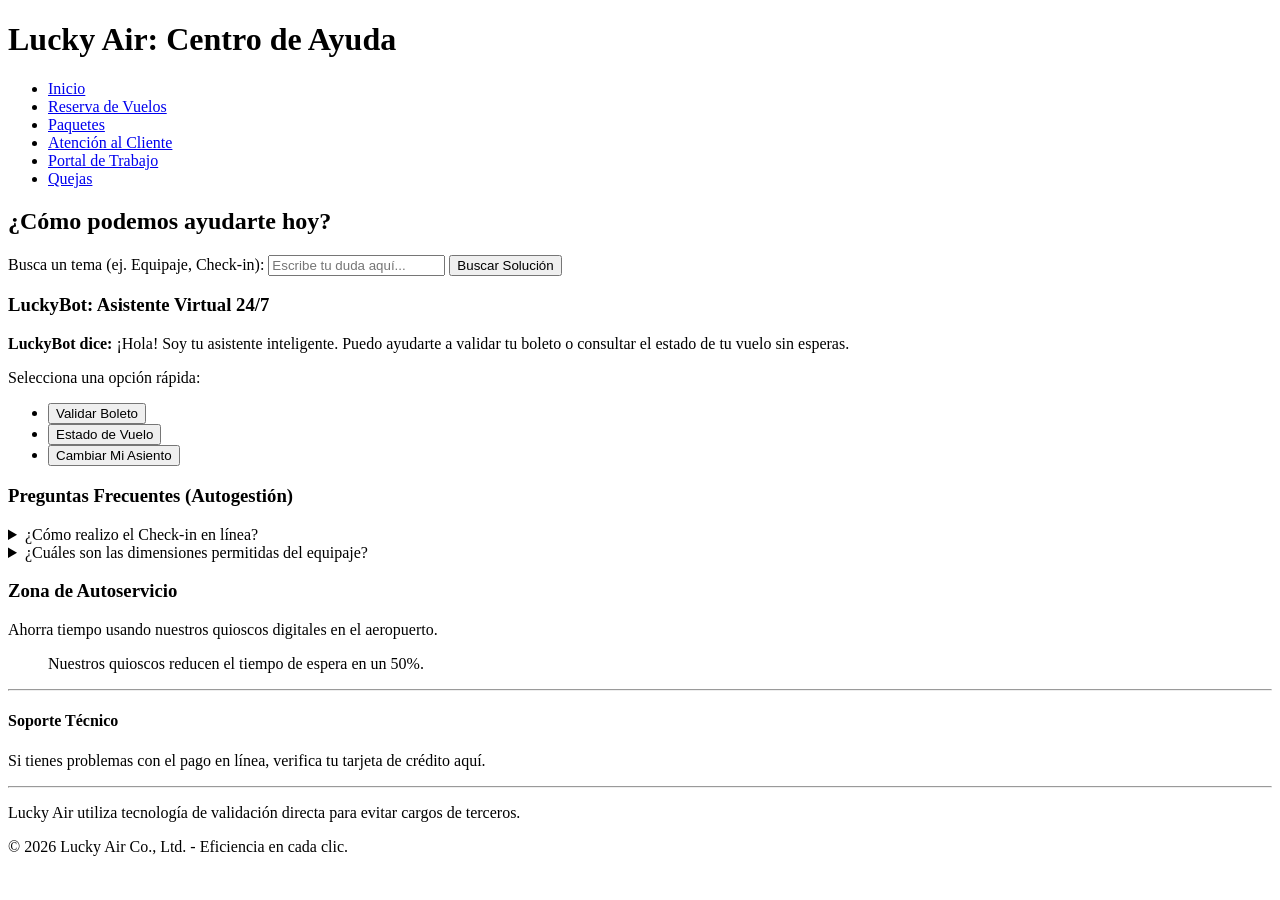
==== pages/atencion.html @ 8fe73ed5 "feat: creacion de paginas principales" ====
<!DOCTYPE html>
<html lang="es">
<head>
    <meta charset="UTF-8">
    <title>Lucky Air - Centro de Ayuda Autogestionado</title>
</head>
<body>

    <header id="main-header">
        <h1>Lucky Air: Centro de Ayuda</h1>
        <nav id="main-nav">
            <ul>
                <li><a href="../index.html">Inicio</a></li>
                <li><a href="reserva.html">Reserva de Vuelos</a></li>
                <li><a href="paquetes.html">Paquetes</a></li>
                <li><a href="atencion.html">Atención al Cliente</a></li>
                <li><a href="trabajo.html">Portal de Trabajo</a></li>
                <li><a href="quejas.html">Quejas</a></li>
            </ul>
        </nav>
    </header>

    <main id="support-content">
        <section id="help-search">
            <h2>¿Cómo podemos ayudarte hoy?</h2>
            <form>
                <label for="search-input">Busca un tema (ej. Equipaje, Check-in):</label>
                <input type="search" id="search-input" name="q" placeholder="Escribe tu duda aquí...">
                <button type="submit">Buscar Solución</button>
            </form>
        </section>

        <section id="chatbot-interface">
            <h3>LuckyBot: Asistente Virtual 24/7</h3>
            <article>
                <p><strong>LuckyBot dice:</strong> ¡Hola! Soy tu asistente inteligente. Puedo ayudarte a validar tu boleto o consultar el estado de tu vuelo sin esperas.</p>

                <p>Selecciona una opción rápida:</p>
                <nav id="bot-options">
                    <ul>
                        <li><button type="button">Validar Boleto</button></li>
                        <li><button type="button">Estado de Vuelo</button></li>
                        <li><button type="button">Cambiar Mi Asiento</button></li>
                    </ul>
                </nav>
            </article>
        </section>

        <section id="faq-section">
            <h3>Preguntas Frecuentes (Autogestión)</h3>

            <details>
                <summary>¿Cómo realizo el Check-in en línea?</summary>
                <p>Puedes hacerlo desde nuestro portal web 24 horas antes de tu vuelo. No necesitas imprimir el pase de abordar, aceptamos códigos QR en el móvil.</p>
            </details>

            <details>
                <summary>¿Cuáles son las dimensiones permitidas del equipaje?</summary>
                <dl>
                    <dt>Artículo Personal</dt>
                    <dd>40cm x 30cm x 20cm (Gratis)</dd>
                    <dt>Equipaje de Mano</dt>
                    <dd>55cm x 40cm x 25cm (Costo adicional)</dd>
                </dl>
            </details>
        </section>
    </main>

    <aside id="self-service-sidebar">
        <h3>Zona de Autoservicio</h3>
        <p>Ahorra tiempo usando nuestros quioscos digitales en el aeropuerto.</p>
        <figure>
            <figcaption>Nuestros quioscos reducen el tiempo de espera en un 50%.</figcaption>
        </figure>
        <hr>
        <h4>Soporte Técnico</h4>
        <p>Si tienes problemas con el pago en línea, verifica tu tarjeta de crédito aquí.</p>
    </aside>

    <footer id="main-footer">
        <hr>
        <p>Lucky Air utiliza tecnología de validación directa para evitar cargos de terceros.</p>
        <p>&copy; 2026 Lucky Air Co., Ltd. - Eficiencia en cada clic.</p>
    </footer>

</body>
</html>
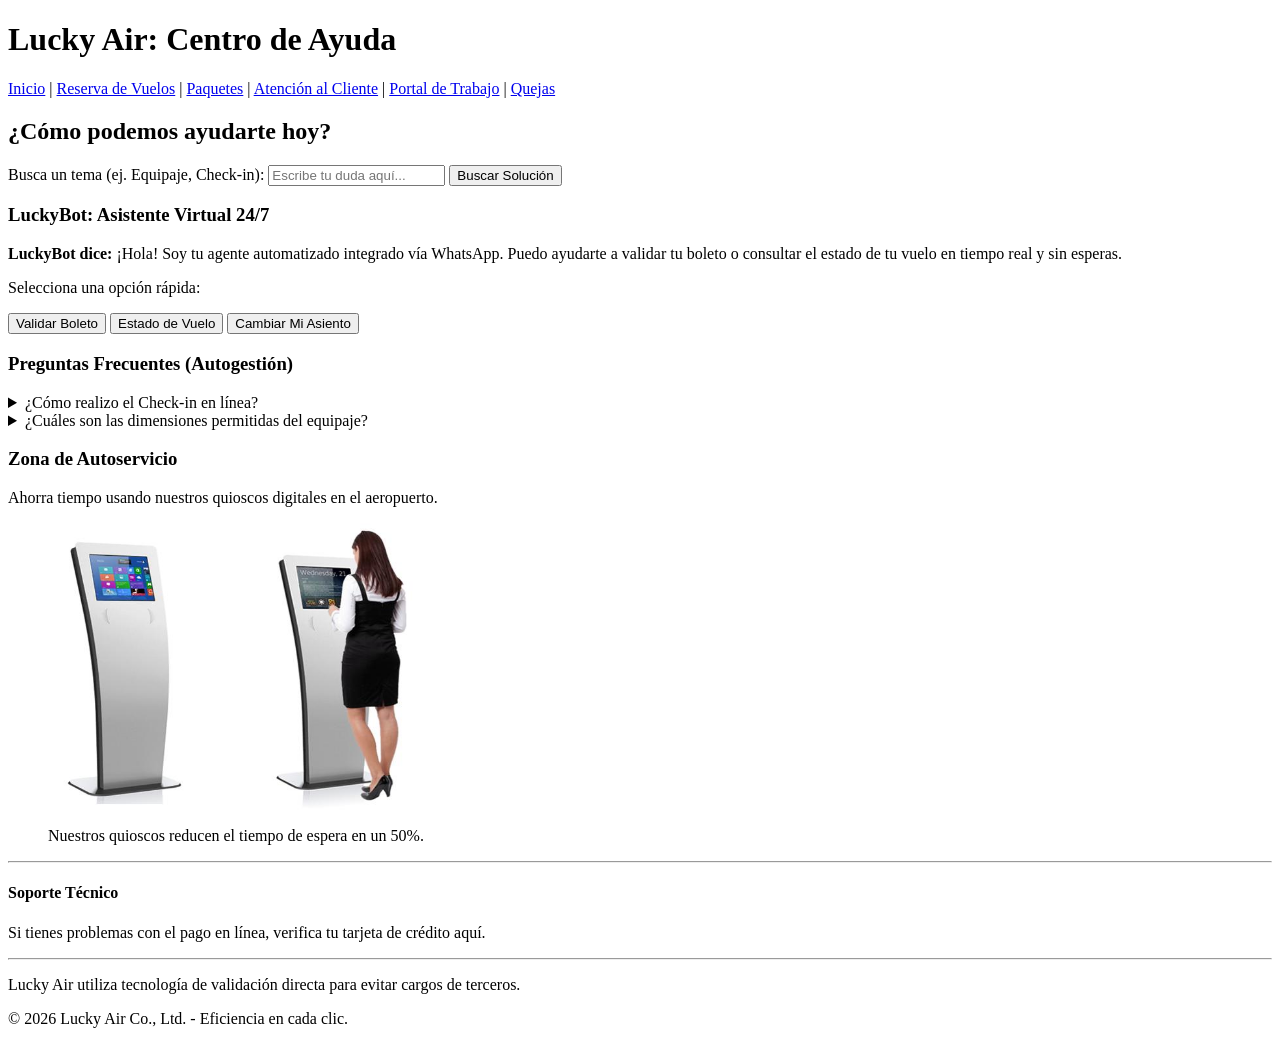
==== commit 987a2b7d: "feat: correcion de las paginas individuales y agregadode imagenes" ====
--- a/pages/atencion.html
+++ b/pages/atencion.html
@@ -6,81 +6,78 @@
 </head>
 <body>
 
-    <header id="main-header">
-        <h1>Lucky Air: Centro de Ayuda</h1>
-        <nav id="main-nav">
-            <ul>
-                <li><a href="../index.html">Inicio</a></li>
-                <li><a href="reserva.html">Reserva de Vuelos</a></li>
-                <li><a href="paquetes.html">Paquetes</a></li>
-                <li><a href="atencion.html">Atención al Cliente</a></li>
-                <li><a href="trabajo.html">Portal de Trabajo</a></li>
-                <li><a href="quejas.html">Quejas</a></li>
-            </ul>
+    <header id="main-header" class="header">
+        <h1 class="header-title">Lucky Air: Centro de Ayuda</h1>
+        <nav id="main-nav" class="nav-menu">
+            <a href="../index.html" class="nav-link">Inicio</a> |
+            <a href="reserva.html" class="nav-link">Reserva de Vuelos</a> |
+            <a href="paquetes.html" class="nav-link">Paquetes</a> |
+            <a href="atencion.html" class="nav-link active">Atención al Cliente</a> |
+            <a href="trabajo.html" class="nav-link">Portal de Trabajo</a> |
+            <a href="quejas.html" class="nav-link">Quejas</a>
         </nav>
     </header>
 
-    <main id="support-content">
-        <section id="help-search">
-            <h2>¿Cómo podemos ayudarte hoy?</h2>
-            <form>
+    <main id="support-content" class="main-content">
+        <section id="help-search" class="search-section">
+            <h2 class="section-title">¿Cómo podemos ayudarte hoy?</h2>
+            <form action="#" method="get" class="search-form">
                 <label for="search-input">Busca un tema (ej. Equipaje, Check-in):</label>
-                <input type="search" id="search-input" name="q" placeholder="Escribe tu duda aquí...">
-                <button type="submit">Buscar Solución</button>
+                <input type="search" id="search-input" name="q" placeholder="Escribe tu duda aquí..." class="form-input" required>
+                <button type="submit" class="btn btn-primary">Buscar Solución</button>
             </form>
         </section>
 
-        <section id="chatbot-interface">
-            <h3>LuckyBot: Asistente Virtual 24/7</h3>
-            <article>
-                <p><strong>LuckyBot dice:</strong> ¡Hola! Soy tu asistente inteligente. Puedo ayudarte a validar tu boleto o consultar el estado de tu vuelo sin esperas.</p>
+        <section id="chatbot-interface" class="bot-section">
+            <h3 class="section-title">LuckyBot: Asistente Virtual 24/7</h3>
+            <article class="bot-card">
+                <p class="bot-message"><strong>LuckyBot dice:</strong> ¡Hola! Soy tu agente automatizado integrado vía WhatsApp. Puedo ayudarte a validar tu boleto o consultar el estado de tu vuelo en tiempo real y sin esperas.</p>
 
                 <p>Selecciona una opción rápida:</p>
-                <nav id="bot-options">
-                    <ul>
-                        <li><button type="button">Validar Boleto</button></li>
-                        <li><button type="button">Estado de Vuelo</button></li>
-                        <li><button type="button">Cambiar Mi Asiento</button></li>
-                    </ul>
+                <nav id="bot-options" class="bot-menu">
+                    <button type="button" class="btn btn-secondary">Validar Boleto</button>
+                    <button type="button" class="btn btn-secondary">Estado de Vuelo</button>
+                    <button type="button" class="btn btn-secondary">Cambiar Mi Asiento</button>
                 </nav>
             </article>
         </section>
 
-        <section id="faq-section">
-            <h3>Preguntas Frecuentes (Autogestión)</h3>
+        <section id="faq-section" class="faq-section">
+            <h3 class="section-title">Preguntas Frecuentes (Autogestión)</h3>
 
-            <details>
-                <summary>¿Cómo realizo el Check-in en línea?</summary>
-                <p>Puedes hacerlo desde nuestro portal web 24 horas antes de tu vuelo. No necesitas imprimir el pase de abordar, aceptamos códigos QR en el móvil.</p>
+            <details class="faq-item">
+                <summary class="faq-question">¿Cómo realizo el Check-in en línea?</summary>
+                <p class="faq-answer">Puedes hacerlo desde nuestro portal web 24 horas antes de tu vuelo. No necesitas imprimir el pase de abordar, aceptamos códigos QR en el móvil.</p>
             </details>
 
-            <details>
-                <summary>¿Cuáles son las dimensiones permitidas del equipaje?</summary>
-                <dl>
-                    <dt>Artículo Personal</dt>
-                    <dd>40cm x 30cm x 20cm (Gratis)</dd>
-                    <dt>Equipaje de Mano</dt>
-                    <dd>55cm x 40cm x 25cm (Costo adicional)</dd>
+            <details class="faq-item">
+                <summary class="faq-question">¿Cuáles son las dimensiones permitidas del equipaje?</summary>
+                <dl class="faq-list">
+                    <dt class="faq-term">Artículo Personal</dt>
+                    <dd class="faq-desc">40cm x 30cm x 20cm (Gratis)</dd>
+                    <dt class="faq-term">Equipaje de Mano</dt>
+                    <dd class="faq-desc">55cm x 40cm x 25cm (Costo adicional)</dd>
                 </dl>
             </details>
         </section>
     </main>
 
-    <aside id="self-service-sidebar">
-        <h3>Zona de Autoservicio</h3>
-        <p>Ahorra tiempo usando nuestros quioscos digitales en el aeropuerto.</p>
-        <figure>
+    <aside id="self-service-sidebar" class="sidebar">
+        <h3 class="sidebar-title">Zona de Autoservicio</h3>
+        <p class="sidebar-description">Ahorra tiempo usando nuestros quioscos digitales en el aeropuerto.</p>
+        <figure class="sidebar-image-container">
+            <img src="../assets/quiosco.jpg" alt="Pasajero usando un quiosco de check-in digital en el aeropuerto" width="400" height="300" class="sidebar-image">
             <figcaption>Nuestros quioscos reducen el tiempo de espera en un 50%.</figcaption>
         </figure>
-        <hr>
-        <h4>Soporte Técnico</h4>
-        <p>Si tienes problemas con el pago en línea, verifica tu tarjeta de crédito aquí.</p>
+        <hr class="divider">
+        <h4 class="sidebar-subtitle">Soporte Técnico</h4>
+        <p class="sidebar-description">Si tienes problemas con el pago en línea, verifica tu tarjeta de crédito aquí.</p>
     </aside>
 
-    <footer id="main-footer">
-        <hr>
-        <p>Lucky Air utiliza tecnología de validación directa para evitar cargos de terceros.</p>
-        <p>&copy; 2026 Lucky Air Co., Ltd. - Eficiencia en cada clic.</p>
+    <footer id="main-footer" class="footer">
+        <hr class="divider">
+        <p class="footer-mission">Lucky Air utiliza tecnología de validación directa para evitar cargos de terceros.</p>
+        <p class="footer-copy">&copy; 2026 Lucky Air Co., Ltd. - Eficiencia en cada clic.</p>
     </footer>
 
 </body>
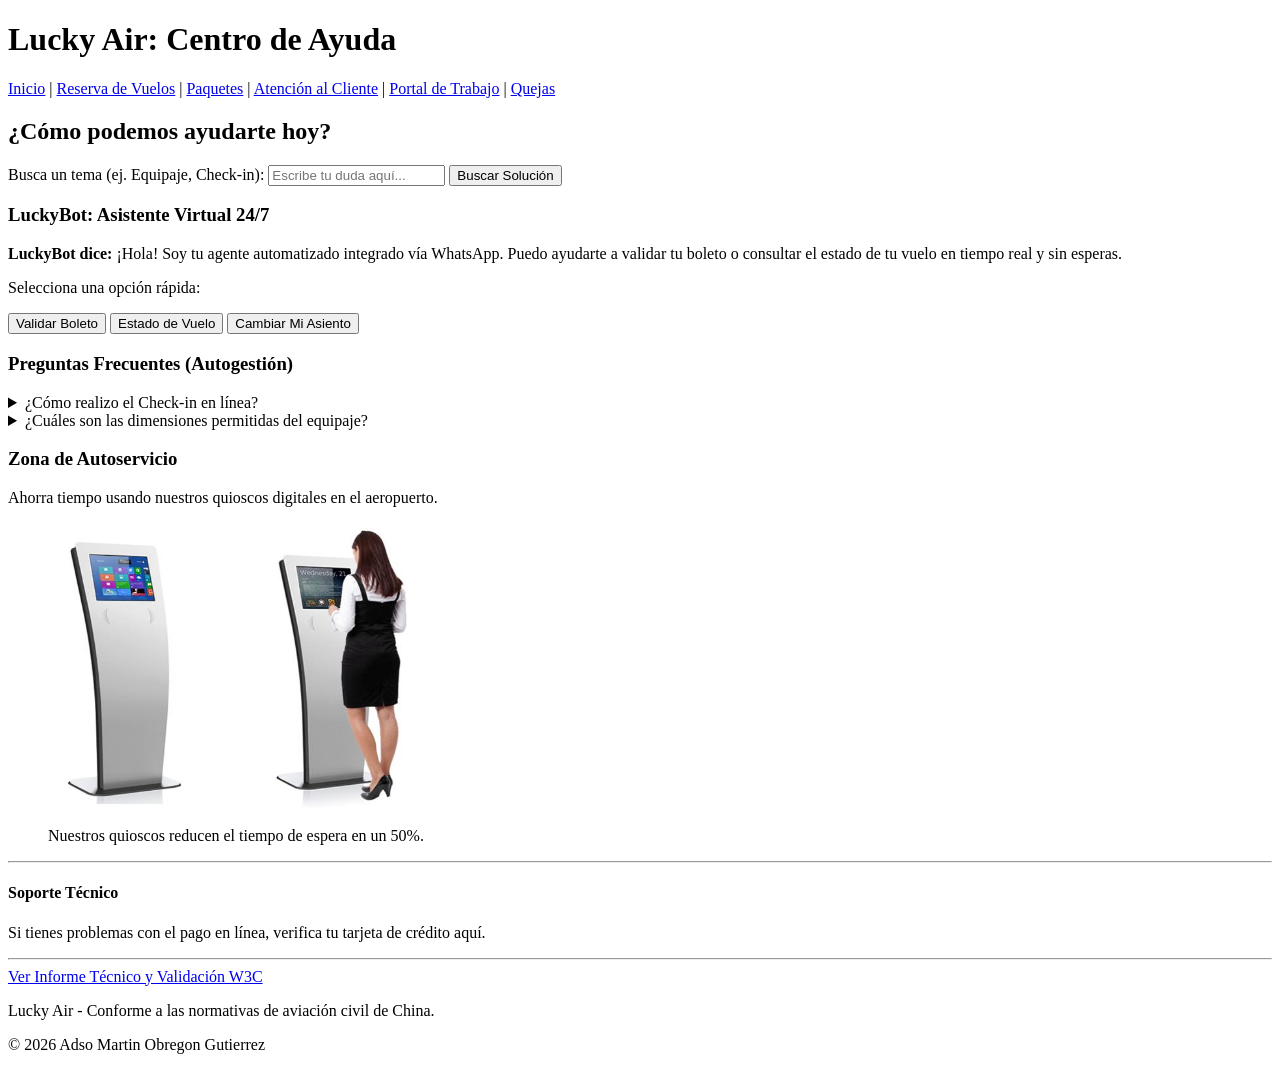
==== commit 5435ecea: "feat: correcion de las paginas individuales y agregadode imagenes" ====
--- a/pages/atencion.html
+++ b/pages/atencion.html
@@ -76,8 +76,11 @@
 
     <footer id="main-footer" class="footer">
         <hr class="divider">
-        <p class="footer-mission">Lucky Air utiliza tecnología de validación directa para evitar cargos de terceros.</p>
-        <p class="footer-copy">&copy; 2026 Lucky Air Co., Ltd. - Eficiencia en cada clic.</p>
+        <nav class="footer-nav">
+            <a href="informe.html" class="nav-link">Ver Informe Técnico y Validación W3C</a>
+        </nav>
+        <p class="footer-mission">Lucky Air - Conforme a las normativas de aviación civil de China.</p>
+        <p class="footer-copy">&copy; 2026 Adso Martin Obregon Gutierrez</p>
     </footer>
 
 </body>
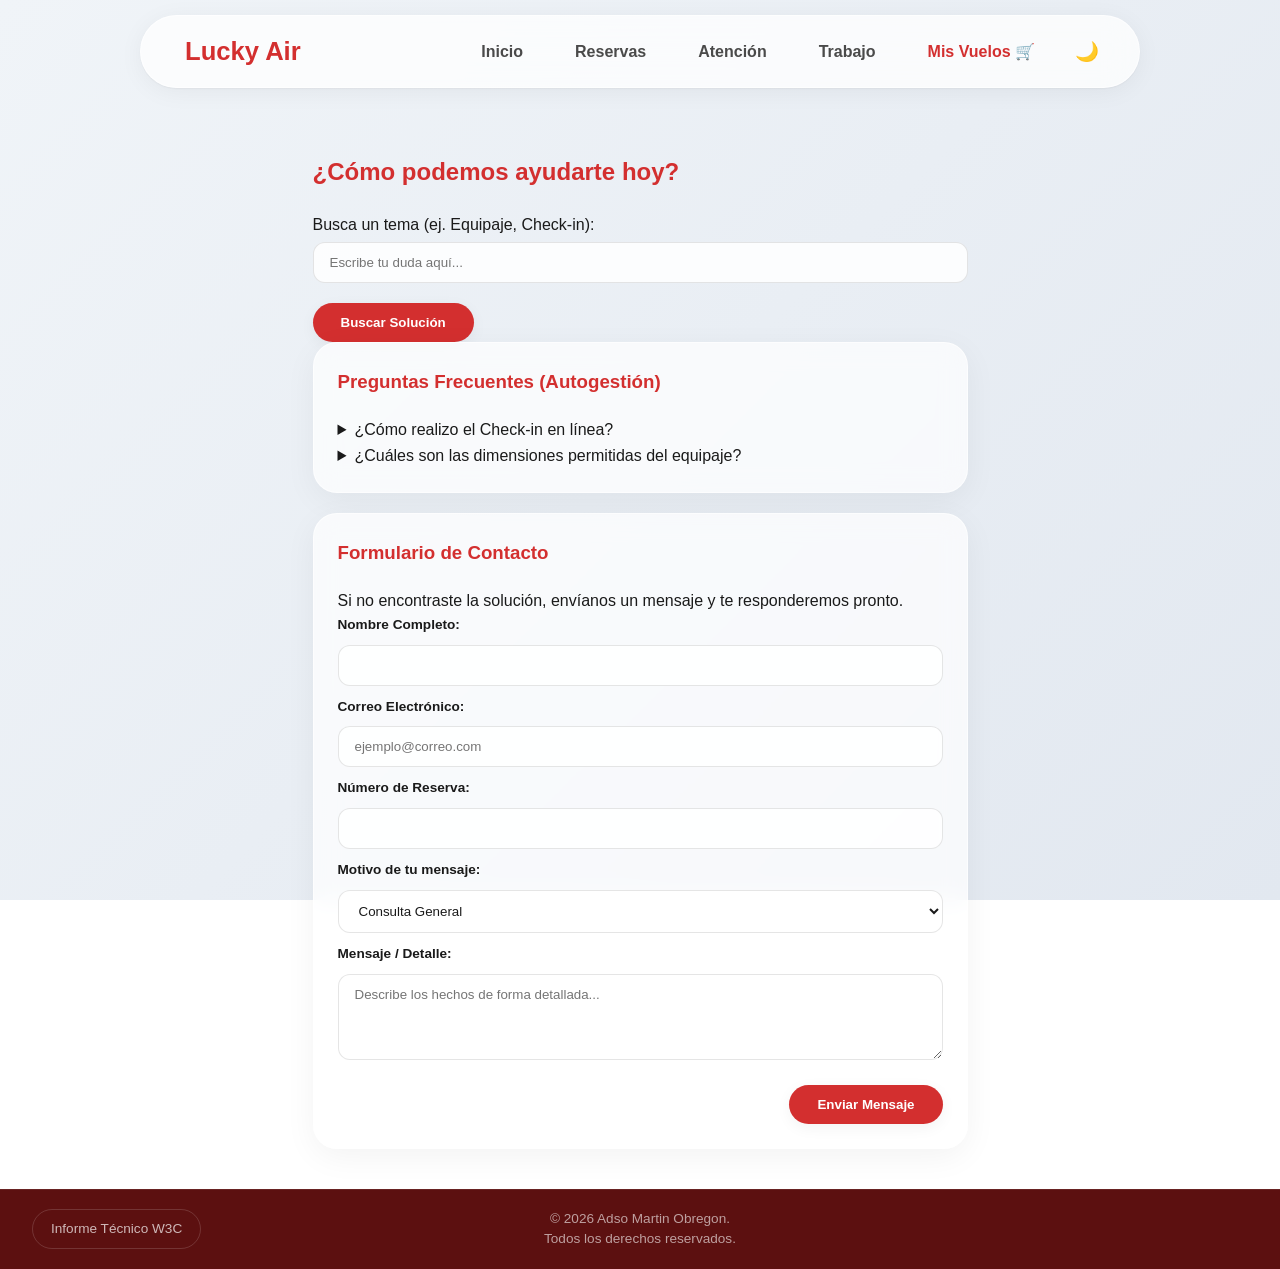
==== commit 547dcc2d: "Se agrego js separrados, css separrrados, nueva pagina y la funcionalidad de reserva de vuelo" ====
--- a/pages/atencion.html
+++ b/pages/atencion.html
@@ -3,43 +3,28 @@
 <head>
     <meta charset="UTF-8">
     <title>Lucky Air - Centro de Ayuda Autogestionado</title>
+    <link rel="stylesheet" href="../css/globales.css" />
+    <link rel="stylesheet" href="../css/layout.css" />
+    <link rel="stylesheet" href="../css/header.css" />
+    <link rel="stylesheet" href="../css/footer.css" />
+    <link rel="stylesheet" href="../css/components.css" />
+    <script src="../js/theme.js"></script>
+    <script src="../js/components/navbar.js" defer></script>
+    <script src="../js/components/footer.js" defer></script>
 </head>
 <body>
 
-    <header id="main-header" class="header">
-        <h1 class="header-title">Lucky Air: Centro de Ayuda</h1>
-        <nav id="main-nav" class="nav-menu">
-            <a href="../index.html" class="nav-link">Inicio</a> |
-            <a href="reserva.html" class="nav-link">Reserva de Vuelos</a> |
-            <a href="paquetes.html" class="nav-link">Paquetes</a> |
-            <a href="atencion.html" class="nav-link active">Atención al Cliente</a> |
-            <a href="trabajo.html" class="nav-link">Portal de Trabajo</a> |
-            <a href="quejas.html" class="nav-link">Quejas</a>
-        </nav>
-    </header>
+    <app-navbar root-path=".."></app-navbar>
 
+    <div class="container">
     <main id="support-content" class="main-content">
         <section id="help-search" class="search-section">
             <h2 class="section-title">¿Cómo podemos ayudarte hoy?</h2>
             <form action="#" method="get" class="search-form">
                 <label for="search-input">Busca un tema (ej. Equipaje, Check-in):</label>
                 <input type="search" id="search-input" name="q" placeholder="Escribe tu duda aquí..." class="form-input" required>
-                <button type="submit" class="btn btn-primary">Buscar Solución</button>
+                <button type="submit" class="btn btn-primary" style="margin-top: 10px;">Buscar Solución</button>
             </form>
-        </section>
-
-        <section id="chatbot-interface" class="bot-section">
-            <h3 class="section-title">LuckyBot: Asistente Virtual 24/7</h3>
-            <article class="bot-card">
-                <p class="bot-message"><strong>LuckyBot dice:</strong> ¡Hola! Soy tu agente automatizado integrado vía WhatsApp. Puedo ayudarte a validar tu boleto o consultar el estado de tu vuelo en tiempo real y sin esperas.</p>
-
-                <p>Selecciona una opción rápida:</p>
-                <nav id="bot-options" class="bot-menu">
-                    <button type="button" class="btn btn-secondary">Validar Boleto</button>
-                    <button type="button" class="btn btn-secondary">Estado de Vuelo</button>
-                    <button type="button" class="btn btn-secondary">Cambiar Mi Asiento</button>
-                </nav>
-            </article>
         </section>
 
         <section id="faq-section" class="faq-section">
@@ -60,28 +45,49 @@
                 </dl>
             </details>
         </section>
+
+        <section id="complaint-form" class="form-section">
+            <h3 class="section-title">Formulario de Contacto</h3>
+            <p class="section-description">Si no encontraste la solución, envíanos un mensaje y te responderemos pronto.</p>
+            <form action="#" method="post" enctype="multipart/form-data" class="contact-form">
+                <div class="form-group">
+                    <label for="full-name">Nombre Completo:</label>
+                    <input type="text" id="full-name" name="user_name" required class="form-input">
+                </div>
+                
+                <div class="form-group">
+                    <label for="user-email">Correo Electrónico:</label>
+                    <input type="email" id="user-email" name="user_email" placeholder="ejemplo@correo.com" required class="form-input">
+                </div>
+                
+                <div class="form-group">
+                    <label for="ticket-number">Número de Reserva:</label>
+                    <input type="text" id="ticket-number" name="ticket_id" maxlength="10" class="form-input">
+                </div>
+                
+                <div class="form-group">
+                    <label for="issue-type">Motivo de tu mensaje:</label>
+                    <select id="issue-type" name="issue_category" class="form-select">
+                        <option value="general">Consulta General</option>
+                        <option value="delay">Problema con vuelo / Demora</option>
+                        <option value="luggage">Problema con equipaje</option>
+                    </select>
+                </div>
+
+                <div class="form-group">
+                    <label for="message">Mensaje / Detalle:</label>
+                    <textarea id="message" name="user_message" rows="4" placeholder="Describe los hechos de forma detallada..." class="form-textarea" required></textarea>
+                </div>
+
+                <div class="form-actions" style="margin-top: 15px; text-align: right;">
+                    <button type="submit" class="btn btn-primary">Enviar Mensaje</button>
+                </div>
+            </form>
+        </section>
     </main>
+    </div>
 
-    <aside id="self-service-sidebar" class="sidebar">
-        <h3 class="sidebar-title">Zona de Autoservicio</h3>
-        <p class="sidebar-description">Ahorra tiempo usando nuestros quioscos digitales en el aeropuerto.</p>
-        <figure class="sidebar-image-container">
-            <img src="../assets/quiosco.jpg" alt="Pasajero usando un quiosco de check-in digital en el aeropuerto" width="400" height="300" class="sidebar-image">
-            <figcaption>Nuestros quioscos reducen el tiempo de espera en un 50%.</figcaption>
-        </figure>
-        <hr class="divider">
-        <h4 class="sidebar-subtitle">Soporte Técnico</h4>
-        <p class="sidebar-description">Si tienes problemas con el pago en línea, verifica tu tarjeta de crédito aquí.</p>
-    </aside>
-
-    <footer id="main-footer" class="footer">
-        <hr class="divider">
-        <nav class="footer-nav">
-            <a href="informe.html" class="nav-link">Ver Informe Técnico y Validación W3C</a>
-        </nav>
-        <p class="footer-mission">Lucky Air - Conforme a las normativas de aviación civil de China.</p>
-        <p class="footer-copy">&copy; 2026 Adso Martin Obregon Gutierrez</p>
-    </footer>
+    <app-footer root-path=".."></app-footer>
 
 </body>
 </html>
--- a/css/globales.css
+++ b/css/globales.css
@@ -0,0 +1,47 @@
+:root {
+    --bg-gradient: linear-gradient(135deg, #f0f4f8 0%, #e2e8f0 100%);
+    --text-color: #1a1a1a;
+    --text-muted: #4a4a4a;
+    --card-bg: rgba(255, 255, 255, 0.7);
+    --card-border: rgba(255, 255, 255, 0.6);
+    --nav-bg: rgba(255, 255, 255, 0.75);
+    --shadow-color: rgba(0, 0, 0, 0.05);
+    --accent-red: #d32f2f;
+    --accent-hover: #b71c1c;
+    --input-bg: rgba(255, 255, 255, 0.85);
+    --input-border: rgba(0, 0, 0, 0.1);
+    --footer-bg: #5c1010;
+}
+
+[data-theme="dark"] {
+    --bg-gradient: linear-gradient(135deg, #121212 0%, #1e1e1e 100%);
+    --text-color: #f5f5f5;
+    --text-muted: #b0b0b0;
+    --card-bg: rgba(40, 40, 40, 0.7);
+    --card-border: rgba(255, 255, 255, 0.1);
+    --nav-bg: rgba(25, 25, 25, 0.75);
+    --shadow-color: rgba(0, 0, 0, 0.4);
+    --accent-red: #ef5350;
+    --accent-hover: #e53935;
+    --input-bg: rgba(50, 50, 50, 0.85);
+    --input-border: rgba(255, 255, 255, 0.15);
+    --footer-bg: #3e0b0b;
+}
+
+* {
+    margin: 0;
+    padding: 0;
+    box-sizing: border-box;
+}
+
+body {
+    font-family: "Segoe UI", Tahoma, Geneva, Verdana, sans-serif;
+    line-height: 1.6;
+    background: var(--bg-gradient);
+    background-attachment: fixed;
+    color: var(--text-color);
+    display: flex;
+    flex-direction: column;
+    min-height: 100vh;
+    transition: background 0.3s ease, color 0.3s ease;
+}
--- a/css/layout.css
+++ b/css/layout.css
@@ -0,0 +1,21 @@
+.container {
+    display: flex;
+    max-width: 1200px;
+    margin: 50px auto 20px auto;
+    gap: 20px;
+    padding: 0 20px;
+}
+
+.main-content {
+    flex: 3;
+}
+
+.sidebar {
+    flex: 1;
+}
+
+@media (max-width: 768px) {
+    .container {
+        flex-direction: column;
+    }
+}
--- a/css/header.css
+++ b/css/header.css
@@ -0,0 +1,87 @@
+.header {
+    background-color: var(--nav-bg);
+    backdrop-filter: blur(16px);
+    -webkit-backdrop-filter: blur(16px);
+    color: var(--text-color);
+    padding: 0.8rem 2rem;
+    display: flex;
+    justify-content: space-between;
+    align-items: center;
+    position: sticky;
+    top: 15px;
+    z-index: 1000;
+    max-width: 1000px;
+    margin: 15px auto;
+    border-radius: 50px;
+    box-shadow: 0 4px 24px var(--shadow-color), 0 1px 2px var(--shadow-color);
+    border: 1px solid var(--card-border);
+    transition: background-color 0.3s ease, border-color 0.3s ease, box-shadow 0.3s ease;
+}
+
+.header:hover {
+    box-shadow: 0 8px 32px rgba(0, 0, 0, 0.08), 0 2px 4px rgba(0, 0, 0, 0.04);
+}
+
+.header-title {
+    font-size: 1.6rem;
+    font-weight: 800;
+    margin: 0;
+    color: var(--accent-red);
+    padding-left: 12px;
+}
+
+.nav-menu {
+    display: flex;
+    gap: 12px;
+    align-items: center;
+}
+
+.nav-link {
+    color: var(--text-muted);
+    text-decoration: none;
+    font-weight: 600;
+    font-size: 1rem;
+    padding: 10px 20px;
+    border-radius: 50px;
+    transition: background-color 0.2s ease, color 0.2s ease;
+}
+
+.nav-link:hover, .nav-link.active {
+    background-color: var(--accent-red);
+    color: white;
+}
+
+.btn-theme {
+    background: transparent;
+    border: none;
+    font-size: 1.2rem;
+    cursor: pointer;
+    padding: 8px;
+    border-radius: 50%;
+    transition: background 0.3s;
+    display: flex;
+    align-items: center;
+    justify-content: center;
+    color: var(--text-color);
+}
+
+.btn-theme:hover {
+    background: var(--shadow-color);
+}
+
+@media (max-width: 768px) {
+    .header {
+        flex-direction: column;
+        border-radius: 20px;
+        padding: 1rem;
+        gap: 12px;
+        top: 10px;
+        width: 90%;
+    }
+    
+    .nav-menu {
+        flex-wrap: wrap;
+        justify-content: center;
+        gap: 6px;
+    }
+}
--- a/css/footer.css
+++ b/css/footer.css
@@ -0,0 +1,81 @@
+app-footer {
+    margin-top: auto;
+    width: 100%;
+}
+
+.footer {
+    background: var(--footer-bg, #1a1a1a);
+    color: #ffffff;
+    padding: 1.2rem 2rem;
+    display: flex;
+    justify-content: space-between;
+    align-items: center;
+    border-top: 1px solid rgba(255, 255, 255, 0.08);
+}
+
+.footer-left, .footer-center, .footer-right {
+    flex: 1;
+}
+
+.footer-left {
+    text-align: left;
+    display: flex;
+    align-items: center;
+}
+
+.footer-center {
+    text-align: center;
+}
+
+.footer-right {
+    text-align: right;
+}
+
+.footer-nav-link {
+    display: inline-block;
+    background: transparent;
+    padding: 8px 18px;
+    border-radius: 50px;
+    color: rgba(255, 255, 255, 0.7);
+    font-size: 0.85rem;
+    font-weight: 500;
+    text-decoration: none;
+    border: 1px solid rgba(255, 255, 255, 0.15);
+    transition: all 0.2s ease;
+}
+
+.footer-nav-link:hover {
+    background: rgba(255, 255, 255, 0.05);
+    color: #ffffff;
+    border-color: rgba(255, 255, 255, 0.3);
+}
+
+.footer-copy {
+    font-size: 0.85rem;
+    color: rgba(255, 255, 255, 0.6);
+    margin: 0;
+    font-weight: 400;
+    line-height: 1.5;
+}
+
+@media (max-width: 768px) {
+    .footer {
+        flex-direction: column;
+        gap: 1.5rem;
+        padding: 1.5rem 1rem;
+    }
+
+    .footer-left, .footer-center, .footer-right {
+        flex: auto;
+        text-align: center;
+    }
+
+    .footer-left {
+        justify-content: center;
+        order: 1;
+    }
+
+    .footer-center {
+        order: 2;
+    }
+}
--- a/css/components.css
+++ b/css/components.css
@@ -0,0 +1,145 @@
+.feature-card, .news-item, .package-card, .bot-card, .job-card, .form-section, .faq-section, .report-section {
+    background: var(--card-bg);
+    backdrop-filter: blur(12px);
+    -webkit-backdrop-filter: blur(12px);
+    border: 1px solid var(--card-border);
+    border-radius: 24px;
+    padding: 24px;
+    box-shadow: 0 8px 32px var(--shadow-color);
+    transition: transform 0.3s ease, box-shadow 0.3s ease, background 0.3s ease, border-color 0.3s ease;
+    margin-bottom: 20px;
+}
+
+.feature-card:hover, .package-card:hover, .job-card:hover {
+    transform: translateY(-5px);
+    box-shadow: 0 12px 40px rgba(0, 0, 0, 0.08);
+}
+
+.section-title {
+    color: var(--accent-red);
+    margin-bottom: 20px;
+    font-weight: 800;
+}
+
+.btn-primary {
+    display: inline-block;
+    background-color: var(--accent-red);
+    color: white;
+    padding: 12px 28px;
+    border-radius: 50px;
+    text-decoration: none;
+    font-weight: 700;
+    border: none;
+    cursor: pointer;
+    box-shadow: 0 4px 15px var(--shadow-color);
+    transition: all 0.3s ease;
+}
+
+.btn-primary:hover {
+    background-color: var(--accent-hover);
+    transform: scale(1.05);
+    box-shadow: 0 6px 20px var(--shadow-color);
+}
+
+.btn-secondary {
+    display: inline-block;
+    background-color: var(--card-bg);
+    color: var(--text-color);
+    padding: 10px 24px;
+    border-radius: 50px;
+    text-decoration: none;
+    font-weight: 600;
+    border: 1px solid var(--input-border);
+    transition: all 0.3s ease;
+}
+
+.btn-secondary:hover {
+    background-color: var(--nav-bg);
+    box-shadow: 0 4px 15px var(--shadow-color);
+}
+
+.form-grid {
+    display: grid;
+    grid-template-columns: repeat(auto-fit, minmax(250px, 1fr));
+    gap: 15px;
+    margin-bottom: 15px;
+}
+
+.form-group {
+    display: flex;
+    flex-direction: column;
+    text-align: left;
+}
+
+.form-group label {
+    font-size: 0.85rem;
+    font-weight: 700;
+    margin-bottom: 4px;
+    color: var(--text-color);
+}
+
+.form-input, .form-select, .form-textarea {
+    width: 100%;
+    padding: 12px 16px;
+    border-radius: 12px;
+    border: 1px solid var(--input-border);
+    background: var(--input-bg);
+    color: var(--text-color);
+    font-family: inherit;
+    transition: border-color 0.3s ease, box-shadow 0.3s ease, background 0.3s ease;
+    margin-top: 5px;
+    margin-bottom: 10px;
+}
+
+.form-input:focus, .form-select:focus, .form-textarea:focus {
+    outline: none;
+    border-color: var(--accent-red);
+    box-shadow: 0 0 0 3px var(--shadow-color);
+}
+
+.hero, .hero-section {
+    color: white;
+    padding: 80px 20px;
+    text-align: center;
+    border-radius: 30px;
+    margin-bottom: 40px;
+    box-shadow: 0 10px 30px rgba(0,0,0,0.15);
+    background-size: cover;
+    background-position: center;
+    background-repeat: no-repeat;
+}
+
+.sidebar {
+    background: var(--card-bg);
+    backdrop-filter: blur(10px);
+    -webkit-backdrop-filter: blur(10px);
+    border-radius: 24px;
+    padding: 24px;
+    border: 1px solid var(--card-border);
+    transition: background 0.3s ease;
+}
+
+.news-item {
+    border-left: 4px solid var(--accent-red);
+    box-shadow: none;
+    background: var(--input-bg);
+    margin-bottom: 15px;
+}
+
+.features-section, .packages-section, .jobs-section {
+    display: flex;
+    gap: 20px;
+    margin-bottom: 30px;
+    flex-wrap: wrap;
+}
+
+.feature-card, .package-card, .job-card {
+    flex: 1 1 300px;
+}
+
+.hero-image-container img, .sidebar-image-container img, .report-image-container img {
+    max-width: 100%;
+    height: auto;
+    border-radius: 16px;
+    box-shadow: 0 4px 15px rgba(0,0,0,0.1);
+}
